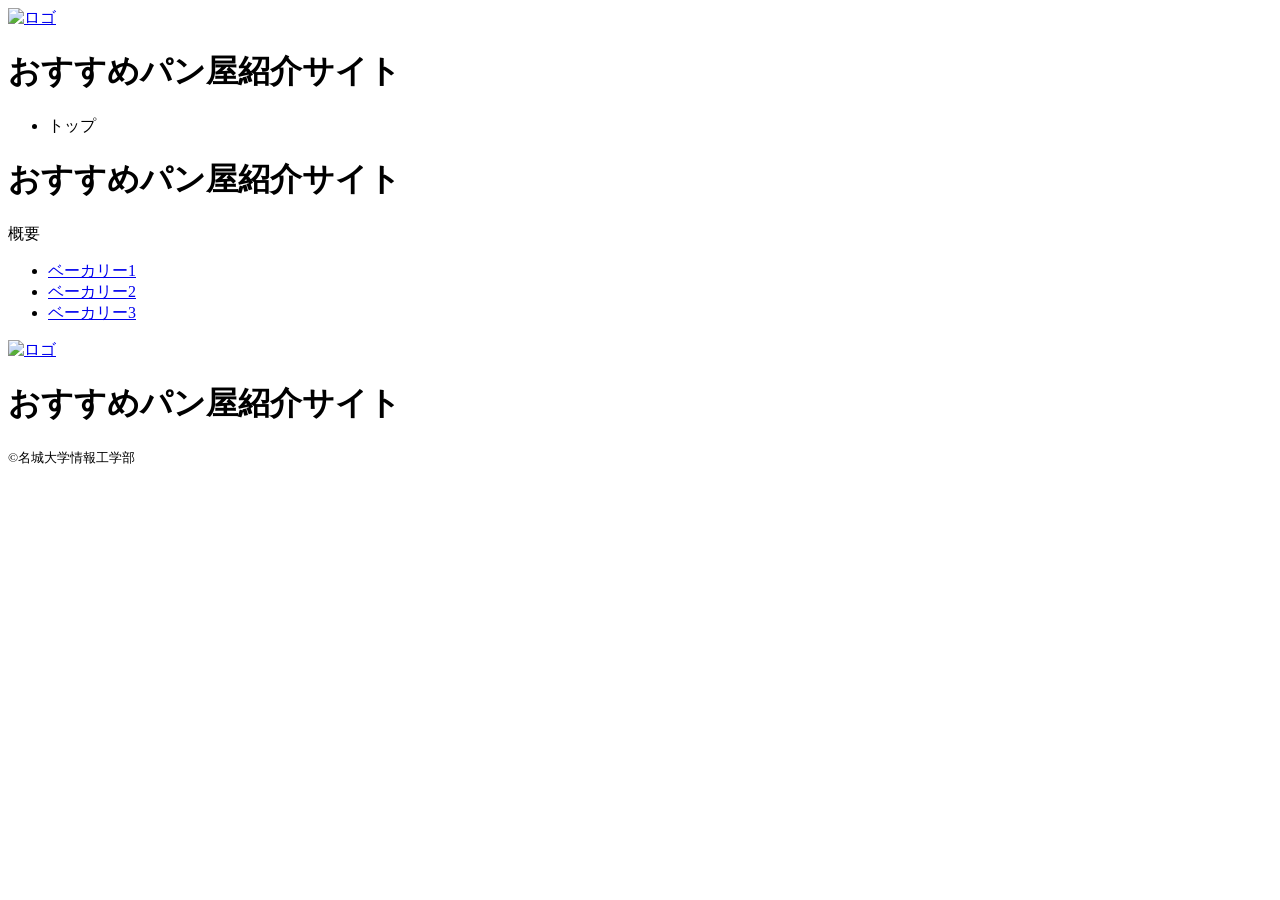
==== index.html @ cc630bf8 "Create index.html" ====
<!DOCTYPE html>
<html>
    <head>
        <meta charset="UTF-8">
        <title>おすすめパン屋紹介サイト</title>
        <meta name="descripton" content="おすすめパン屋紹介サイト">
        <meta name="viewport" content="width=device-width">
        <script src="https://ajax.googleapis.com/ajax/libs/jquery/1.11.0/jquery.min.js"></script>
        <script src="js/toggle-menu.js"></script>
        <link href="css/index.css" rel="stylesheet">
        <link rel="preconnect" href="https://fonts.googleapis.com">
        <link rel="preconnect" href="https://fonts.gstatic.com" crossorigin>
        <link href="https://fonts.googleapis.com/css2?family=Dela+Gothic+One&display=swap" rel="stylesheet">
    </head>
    <body>
        <!--header ここから-->
        <header class="header">
            <div class="header-inner">
                <a class="header-logo" href="index.html">
                    <img src="images/common/logo.png" alt="ロゴ">
                </a>
                <h1>おすすめパン屋紹介サイト</h1>
            </div>
        </header>
        <!--header ここまで-->
        <!--main ここから-->
        <main class="main">
            <nav class="floating">
                <ul>
                    <li><a herf="#">トップ</a></li>
                </ul>
            </nav>
            <div class="first-view">
                <div class="first-view-text">
                    <h1>おすすめパン屋紹介サイト</h1>
                    <p>概要</p>
                </div>
            </div>
            <div class="site-menu">
                <nav class="site-menu">
                    <ul>
                        <li><a href="bakery1.html">ベーカリー1</a></li>
                        <li><a href="bakery2.html">ベーカリー2</a></li>
                        <li><a href="bakery3.html">ベーカリー3</a></li>
                    </ul>
                </nav>
            </div>
        </main>
        <!--main ここまで-->
        <!--footer ここから-->
        <footer class="footer">
            <a class="footer-logo" href="index.html">
                <img src="images/common/logo_footer.png" alt="ロゴ">
            </a>
            <h1>おすすめパン屋紹介サイト</h1>
            <p class="copyright"><small>&copy;名城大学情報工学部</small></p>
        </footer>
        <!--footer ここまで-->
    </body>
</html>
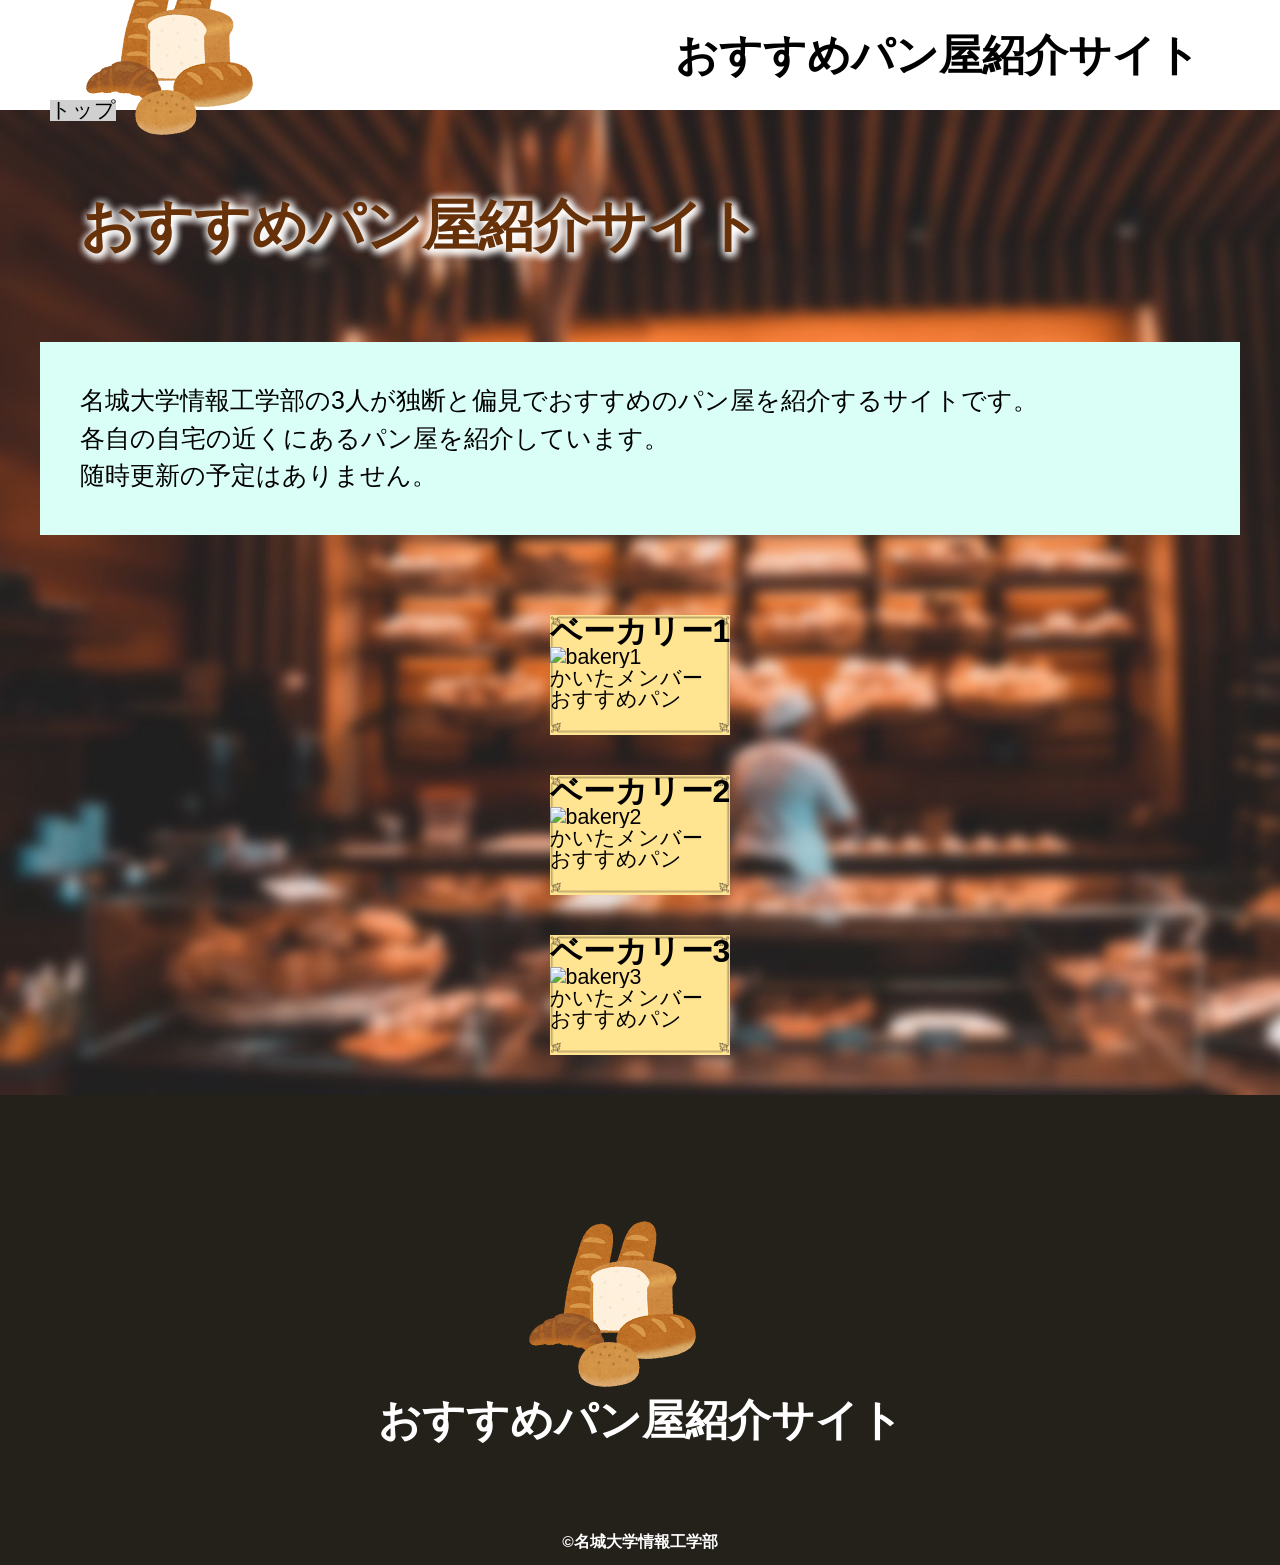
==== commit 2542bc9b: "indexのcssを整備" ====
--- a/index.html
+++ b/index.html
@@ -30,27 +30,47 @@
                     <li><a herf="#">トップ</a></li>
                 </ul>
             </nav>
-            <div class="first-view">
-                <div class="first-view-text">
-                    <h1>おすすめパン屋紹介サイト</h1>
-                    <p>概要</p>
-                </div>
+            <div class="first-view-text">
+                <h1>おすすめパン屋紹介サイト</h1>
+                <p>名城大学情報工学部の3人が独断と偏見でおすすめのパン屋を紹介するサイトです。<br>
+                    各自の自宅の近くにあるパン屋を紹介しています。<br>
+                    随時更新の予定はありません。
+                </p>
             </div>
-            <div class="site-menu">
-                <nav class="site-menu">
-                    <ul>
-                        <li><a href="bakery1.html">ベーカリー1</a></li>
-                        <li><a href="bakery2.html">ベーカリー2</a></li>
-                        <li><a href="bakery3.html">ベーカリー3</a></li>
-                    </ul>
-                </nav>
+            <div class="bakerys">
+                <ul class="bakery-list">
+                    <li>
+                        <h2>ベーカリー1</h2>
+                        <img src="images/index/" alt="bakery1">
+                        <dl>
+                            <dt>かいたメンバー</dt>
+                            <dd>おすすめパン</dd>
+                        </dl>
+                    </li>
+                    <li>
+                        <h2>ベーカリー2</h2>
+                        <img src="images/index/" alt="bakery2">
+                        <dl>
+                            <dt>かいたメンバー</dt>
+                            <dd>おすすめパン</dd>
+                        </dl>
+                    </li>
+                    <li>
+                        <h2>ベーカリー3</h2>
+                        <img src="images/index/" alt="bakery3">
+                        <dl>
+                            <dt>かいたメンバー</dt>
+                            <dd>おすすめパン</dd>
+                        </dl>
+                    </li>
+                </ul>
             </div>
         </main>
         <!--main ここまで-->
         <!--footer ここから-->
         <footer class="footer">
             <a class="footer-logo" href="index.html">
-                <img src="images/common/logo_footer.png" alt="ロゴ">
+                <img src="images/common/logo.png" alt="ロゴ">
             </a>
             <h1>おすすめパン屋紹介サイト</h1>
             <p class="copyright"><small>&copy;名城大学情報工学部</small></p>
--- a/css/index.css
+++ b/css/index.css
@@ -0,0 +1,138 @@
+@charset "utf-8";
+
+nav.floating {
+    position: absolute;
+    top: 100px;
+    left: 50px;
+    background-color: #d0d0d0;
+}
+.main{
+    display: block;
+    background-image: url("../images/index/background.png");
+    background-size: cover;
+}
+
+.first-view-text {
+    display: block;
+    padding-top: 40px;
+    padding-bottom: 40px;
+}
+
+.first-view-text h1{
+    font-family: 'Montserrat', sans-serif;
+    font-size: 56px;
+    line-height: 72px;
+    width: 100%;
+    max-width: 1200px;
+    margin-top: 40px;
+    margin-left: auto;
+    margin-right: auto;
+    padding-left: 40px;
+    padding-bottom: 40px;
+    color: #67310a;
+    font-weight: bold;
+    text-shadow: 2px 2px 10px #ffffff, 2px 2px 10px #ffffff, 2px 2px 10px #ffffff, 2px 2px 10px #ffffff;
+}
+
+.first-view-text p {
+    padding: 40px;
+    font-size: 25px;
+    width: 100%;
+    max-width: 1200px;
+    line-height: 1.5;
+    margin-top: 40px;
+    margin-left: auto;
+    margin-right: auto;
+    background-color: #dafff7;
+}
+
+
+.bakery-list{
+    display: flex;
+    flex-direction: column;
+    align-items: center;
+    padding-top: 40px;
+}
+
+.bakery-list li{
+    
+    background-color: #ffe492;
+    background-image: url(../images/index/flame2.png);
+    background-size: contain;
+    background-repeat: no-repeat;
+    background-position: center;
+    margin-bottom: 40px;
+    min-height: 120px;
+}
+
+*,
+::before,
+::after {
+    padding: 0;
+    margin: 0;
+    box-sizing: border-box;
+}
+
+ul, ol {
+    list-style: none;
+}
+
+a {
+    color: inherit;
+    text-decoration: none;
+}
+
+body {
+    font-family: sans-serif;
+    font-size: 16pt;
+    color: #000000;
+    line-height: 1;
+    background-color: #ffffff;
+}
+
+img {
+    max-width: 100%;
+}
+
+.header-inner {
+    max-width: 1200px;
+    height: 110px;
+    margin-left: auto;
+    margin-right: auto;
+    padding-left: 40px;
+    padding-right: 40px;
+    display: flex;
+    justify-content: space-between;
+    align-items: center;
+}
+
+.toggle-menu-button {
+    display: none;
+}
+
+.header-logo {
+    display: block;
+    
+}
+
+.footer {
+    color: #ffffff;
+    background-color: #24211b;
+    padding-top: 30px;
+    padding-bottom: 15px;
+    display: flex;
+    flex-direction: column;
+    align-items: center;
+}
+
+.footer-logo {
+    display: block;
+    width: 235px;
+    margin-top: 90px;
+}
+
+.copyright {
+    font-size: 14pt;
+    font-weight: bold;
+    margin-top: 90px;
+}
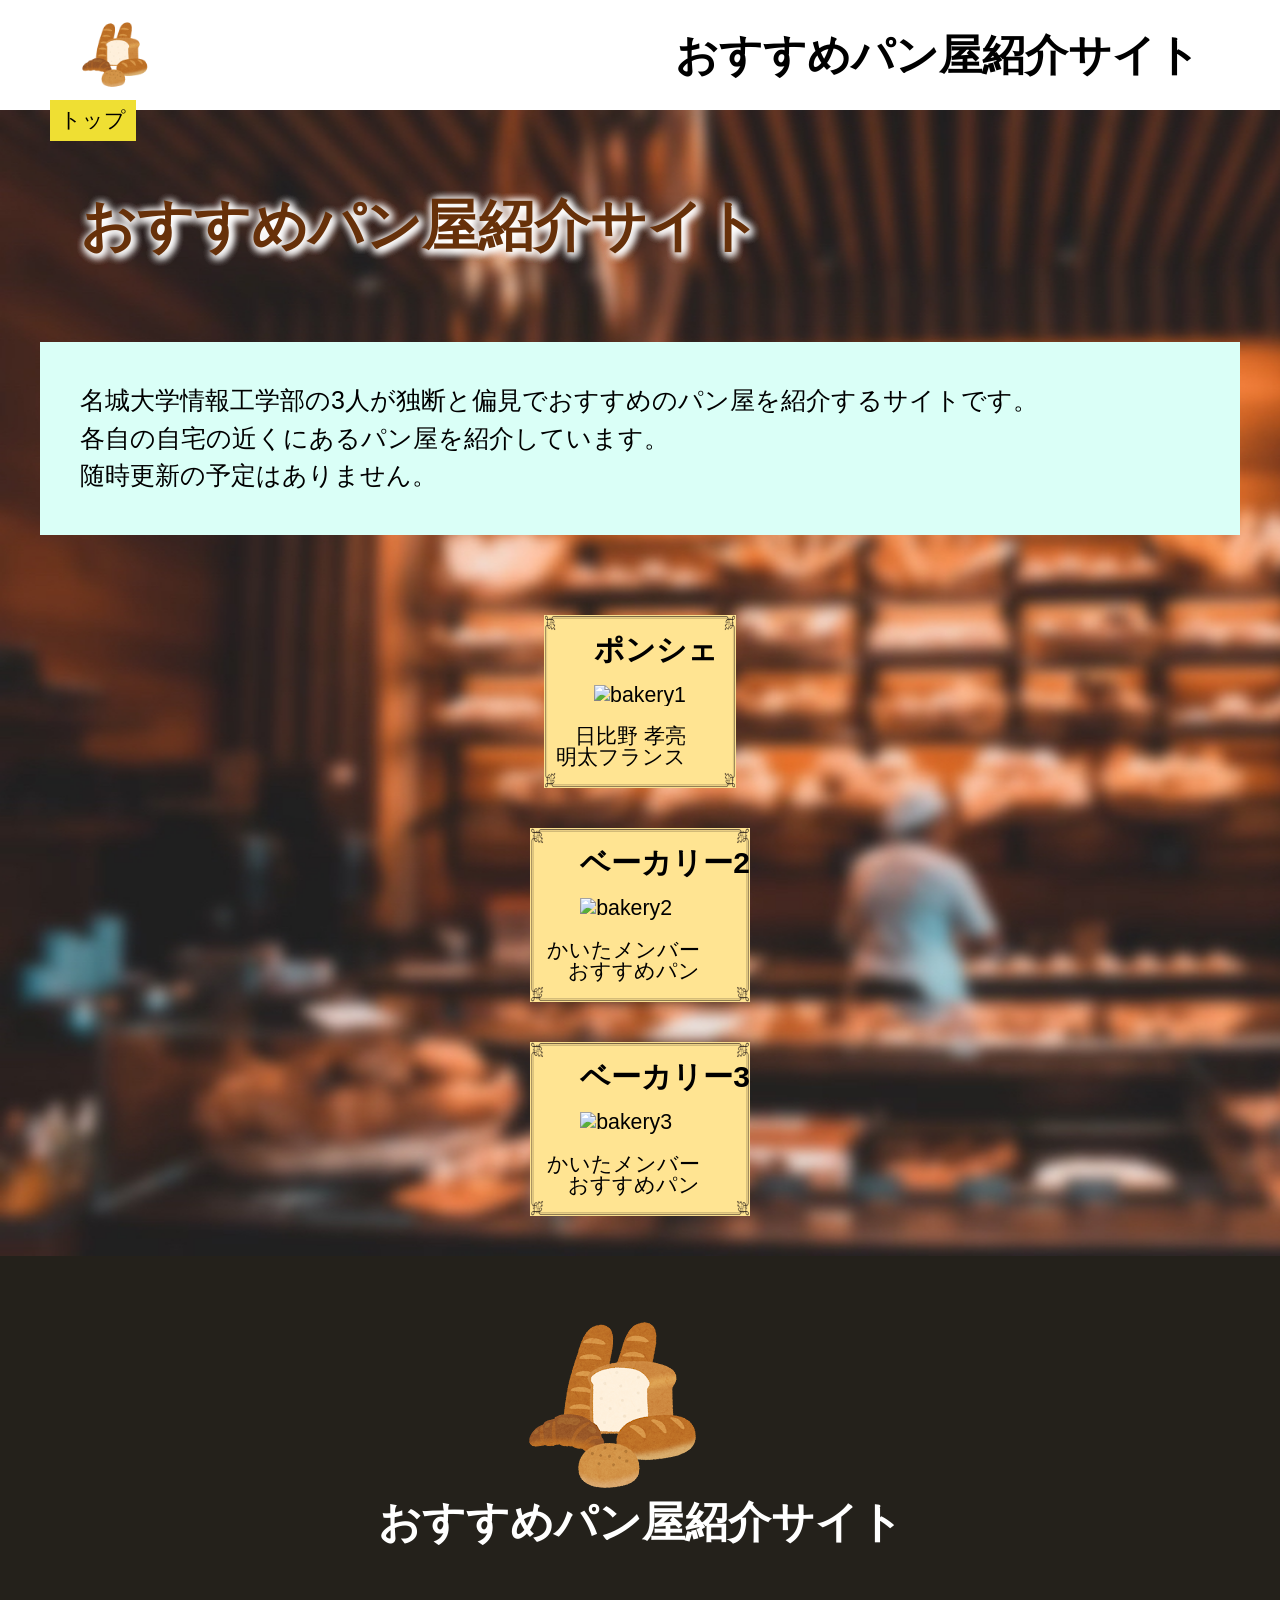
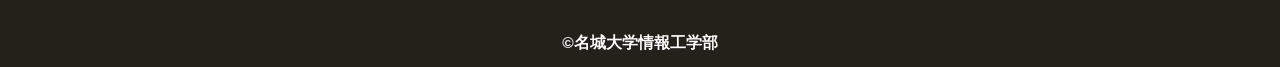
==== commit fd7c332b: "common.htmlとindex.html common.htmlはほかのベースとして使えます。 index.htmlは貼り付ける内容以外完成です。" ====
--- a/index.html
+++ b/index.html
@@ -12,7 +12,7 @@
         <link rel="preconnect" href="https://fonts.gstatic.com" crossorigin>
         <link href="https://fonts.googleapis.com/css2?family=Dela+Gothic+One&display=swap" rel="stylesheet">
     </head>
-    <body>
+    <body id="top">
         <!--header ここから-->
         <header class="header">
             <div class="header-inner">
@@ -27,7 +27,7 @@
         <main class="main">
             <nav class="floating">
                 <ul>
-                    <li><a herf="#">トップ</a></li>
+                    <li><a href="#top">トップ</a></li>
                 </ul>
             </nav>
             <div class="first-view-text">
@@ -40,28 +40,34 @@
             <div class="bakerys">
                 <ul class="bakery-list">
                     <li>
-                        <h2>ベーカリー1</h2>
-                        <img src="images/index/" alt="bakery1">
-                        <dl>
-                            <dt>かいたメンバー</dt>
-                            <dd>おすすめパン</dd>
-                        </dl>
+                        <a href="bakery1.html">
+                            <h2>ポンシェ</h2>
+                            <img src="images/index/bakery1.jpeg" alt="bakery1">
+                            <dl>
+                                <dt>日比野 孝亮</dt>
+                                <dd>明太フランス</dd>
+                            </dl>
+                        </a>
                     </li>
                     <li>
-                        <h2>ベーカリー2</h2>
-                        <img src="images/index/" alt="bakery2">
-                        <dl>
-                            <dt>かいたメンバー</dt>
-                            <dd>おすすめパン</dd>
-                        </dl>
+                        <a href="bakery2.html">
+                            <h2>ベーカリー2</h2>
+                            <img src="images/index/" alt="bakery2">
+                            <dl>
+                                <dt>かいたメンバー</dt>
+                                <dd>おすすめパン</dd>
+                            </dl>
+                        </a>
                     </li>
                     <li>
-                        <h2>ベーカリー3</h2>
-                        <img src="images/index/" alt="bakery3">
-                        <dl>
-                            <dt>かいたメンバー</dt>
-                            <dd>おすすめパン</dd>
-                        </dl>
+                        <a href="bakery3.html">
+                            <h2>ベーカリー3</h2>
+                            <img src="images/index/" alt="bakery3">
+                            <dl>
+                                <dt>かいたメンバー</dt>
+                                <dd>おすすめパン</dd>
+                            </dl>
+                        </a>
                     </li>
                 </ul>
             </div>
--- a/css/index.css
+++ b/css/index.css
@@ -1,11 +1,5 @@
 @charset "utf-8";
 
-nav.floating {
-    position: absolute;
-    top: 100px;
-    left: 50px;
-    background-color: #d0d0d0;
-}
 .main{
     display: block;
     background-image: url("../images/index/background.png");
@@ -16,6 +10,8 @@
     display: block;
     padding-top: 40px;
     padding-bottom: 40px;
+    margin-left: 10px;
+    margin-right: 10px;
 }
 
 .first-view-text h1{
@@ -55,14 +51,46 @@
 }
 
 .bakery-list li{
-    
     background-color: #ffe492;
     background-image: url(../images/index/flame2.png);
-    background-size: contain;
+    background-size: 100% 100%;
     background-repeat: no-repeat;
     background-position: center;
     margin-bottom: 40px;
     min-height: 120px;
+}
+
+.bakery-list li a h2{
+    font-size: 30px;
+    font-weight: bold;
+    padding-top: 20px;
+    padding-bottom: 20px;
+    padding-left: 50px;
+}
+
+.bakery-list li a img{
+    display: block;
+    max-width: 500px;
+    margin-left: 50px;
+    margin-right: 50px;
+}
+
+.bakery-list li a dl{
+    display: flex;
+    flex-direction: column;
+    text-align: right;
+    padding-top: 20px;
+    padding-bottom: 20px;
+    padding-right: 50px;
+}
+
+nav.floating {
+    position: fixed;
+    top: 100px;
+    left: 50px;
+    z-index: 9999;
+    padding: 10px;
+    background-color: #efdf33;
 }
 
 *,
@@ -110,9 +138,10 @@
     display: none;
 }
 
-.header-logo {
+.header-logo img{
     display: block;
-    
+    height: 70px;
+    width: auto;    
 }
 
 .footer {
@@ -128,7 +157,13 @@
 .footer-logo {
     display: block;
     width: 235px;
-    margin-top: 90px;
+    margin-top: 30px;
+}
+
+.footer h1{
+    display: block;
+    margin-left: 20px;
+    margin-right: 20px;
 }
 
 .copyright {
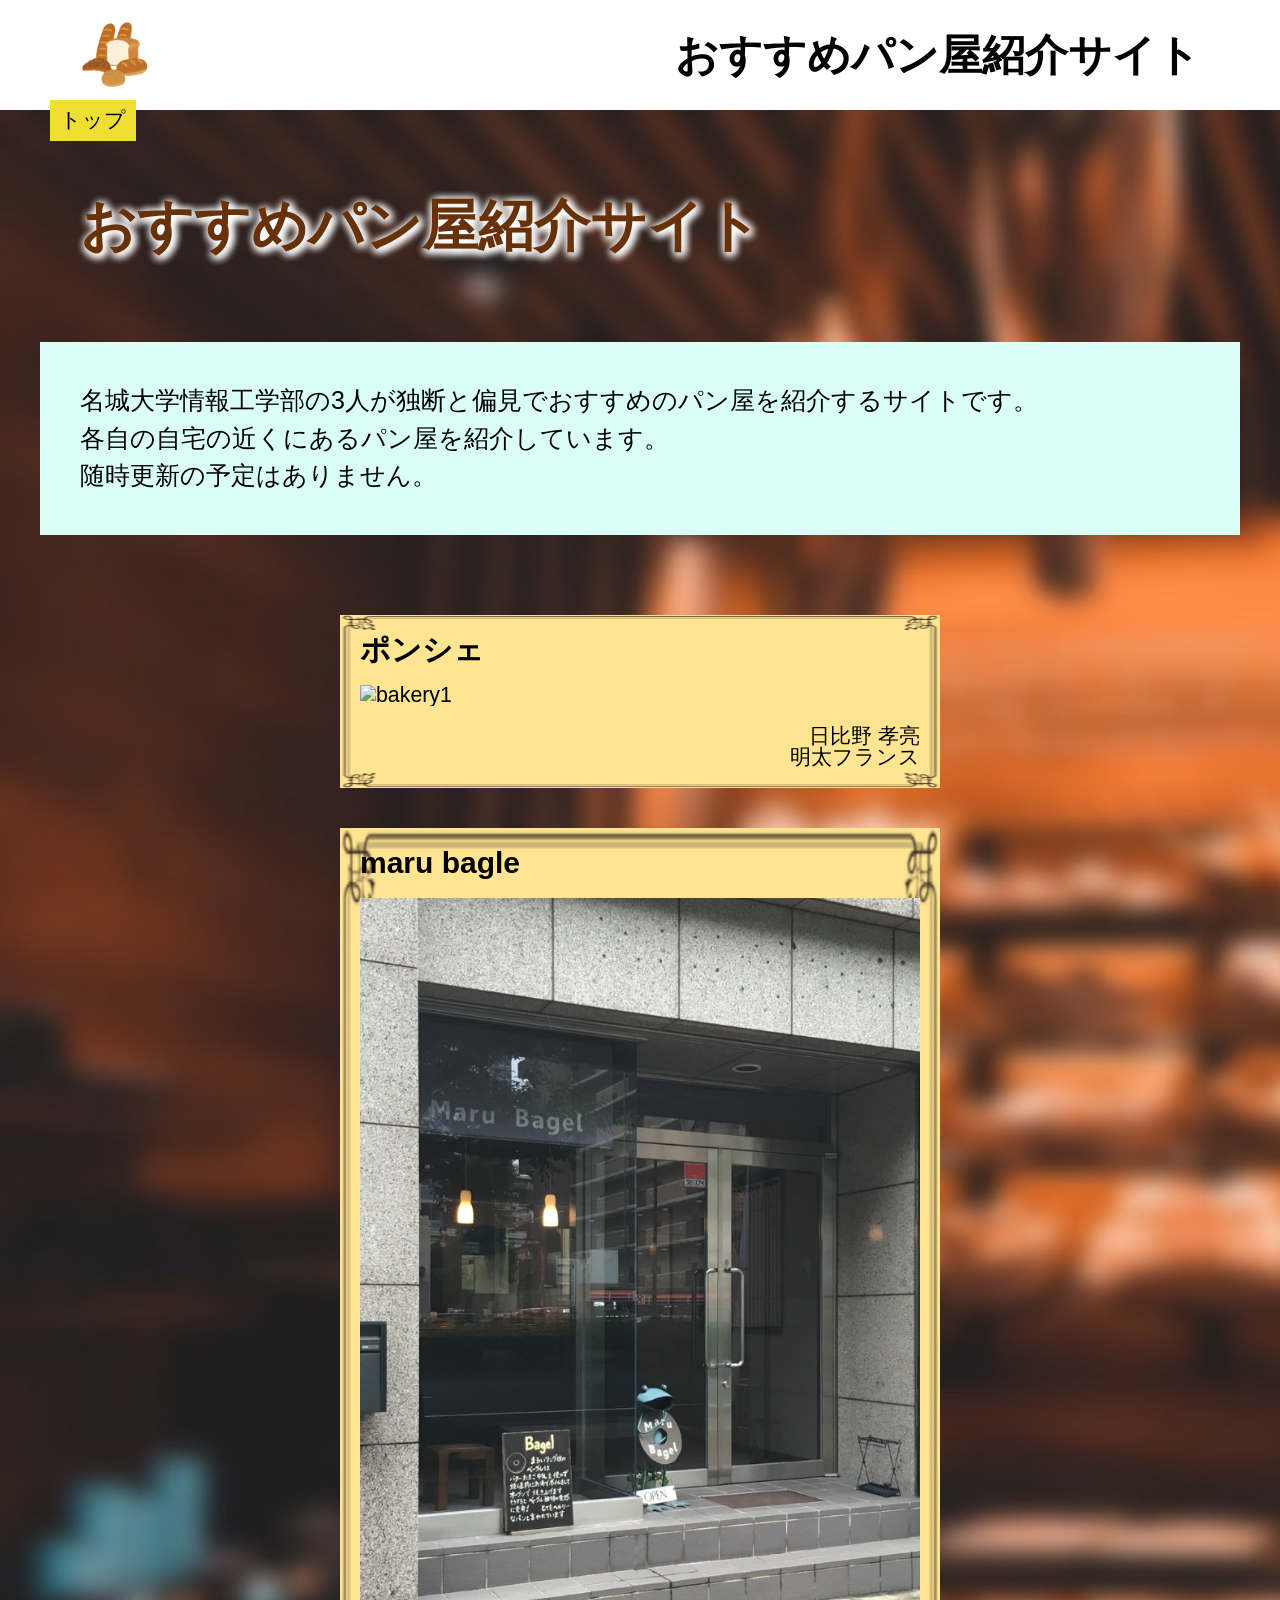
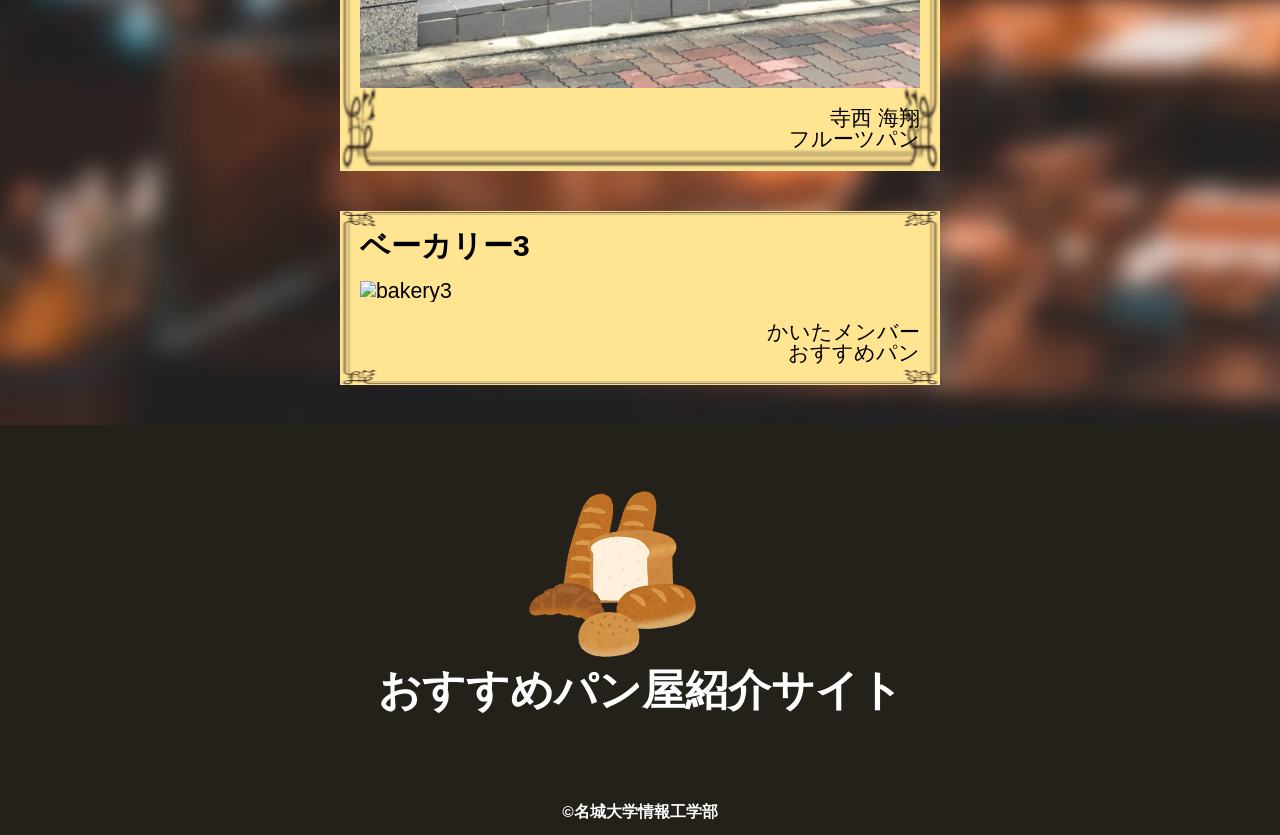
==== commit f40d703f: "251205121mystore" ====
--- a/index.html
+++ b/index.html
@@ -50,12 +50,12 @@
                         </a>
                     </li>
                     <li>
-                        <a href="bakery2.html">
-                            <h2>ベーカリー2</h2>
-                            <img src="images/index/" alt="bakery2">
+                        <a href="my_bread_store.html">
+                            <h2>maru bagle</h2>
+                            <img src="images/my_bread_store/Maru Bagle.png" alt="bakery2">
                             <dl>
-                                <dt>かいたメンバー</dt>
-                                <dd>おすすめパン</dd>
+                                <dt>寺西 海翔</dt>
+                                <dd>フルーツパン</dd>
                             </dl>
                         </a>
                     </li>
--- a/css/index.css
+++ b/css/index.css
@@ -57,31 +57,31 @@
     background-repeat: no-repeat;
     background-position: center;
     margin-bottom: 40px;
-    min-height: 120px;
+    width: 90%;
+    max-width: 600px;
+
 }
 
 .bakery-list li a h2{
     font-size: 30px;
     font-weight: bold;
-    padding-top: 20px;
-    padding-bottom: 20px;
-    padding-left: 50px;
+    padding: 20px;
 }
 
 .bakery-list li a img{
     display: block;
-    max-width: 500px;
-    margin-left: 50px;
-    margin-right: 50px;
+    width: 100%;
+    height: auto;
+    padding-right: 20px;
+    padding-left: 20px;
+    margin: 0;
 }
 
 .bakery-list li a dl{
     display: flex;
     flex-direction: column;
     text-align: right;
-    padding-top: 20px;
-    padding-bottom: 20px;
-    padding-right: 50px;
+    padding: 20px;
 }
 
 nav.floating {
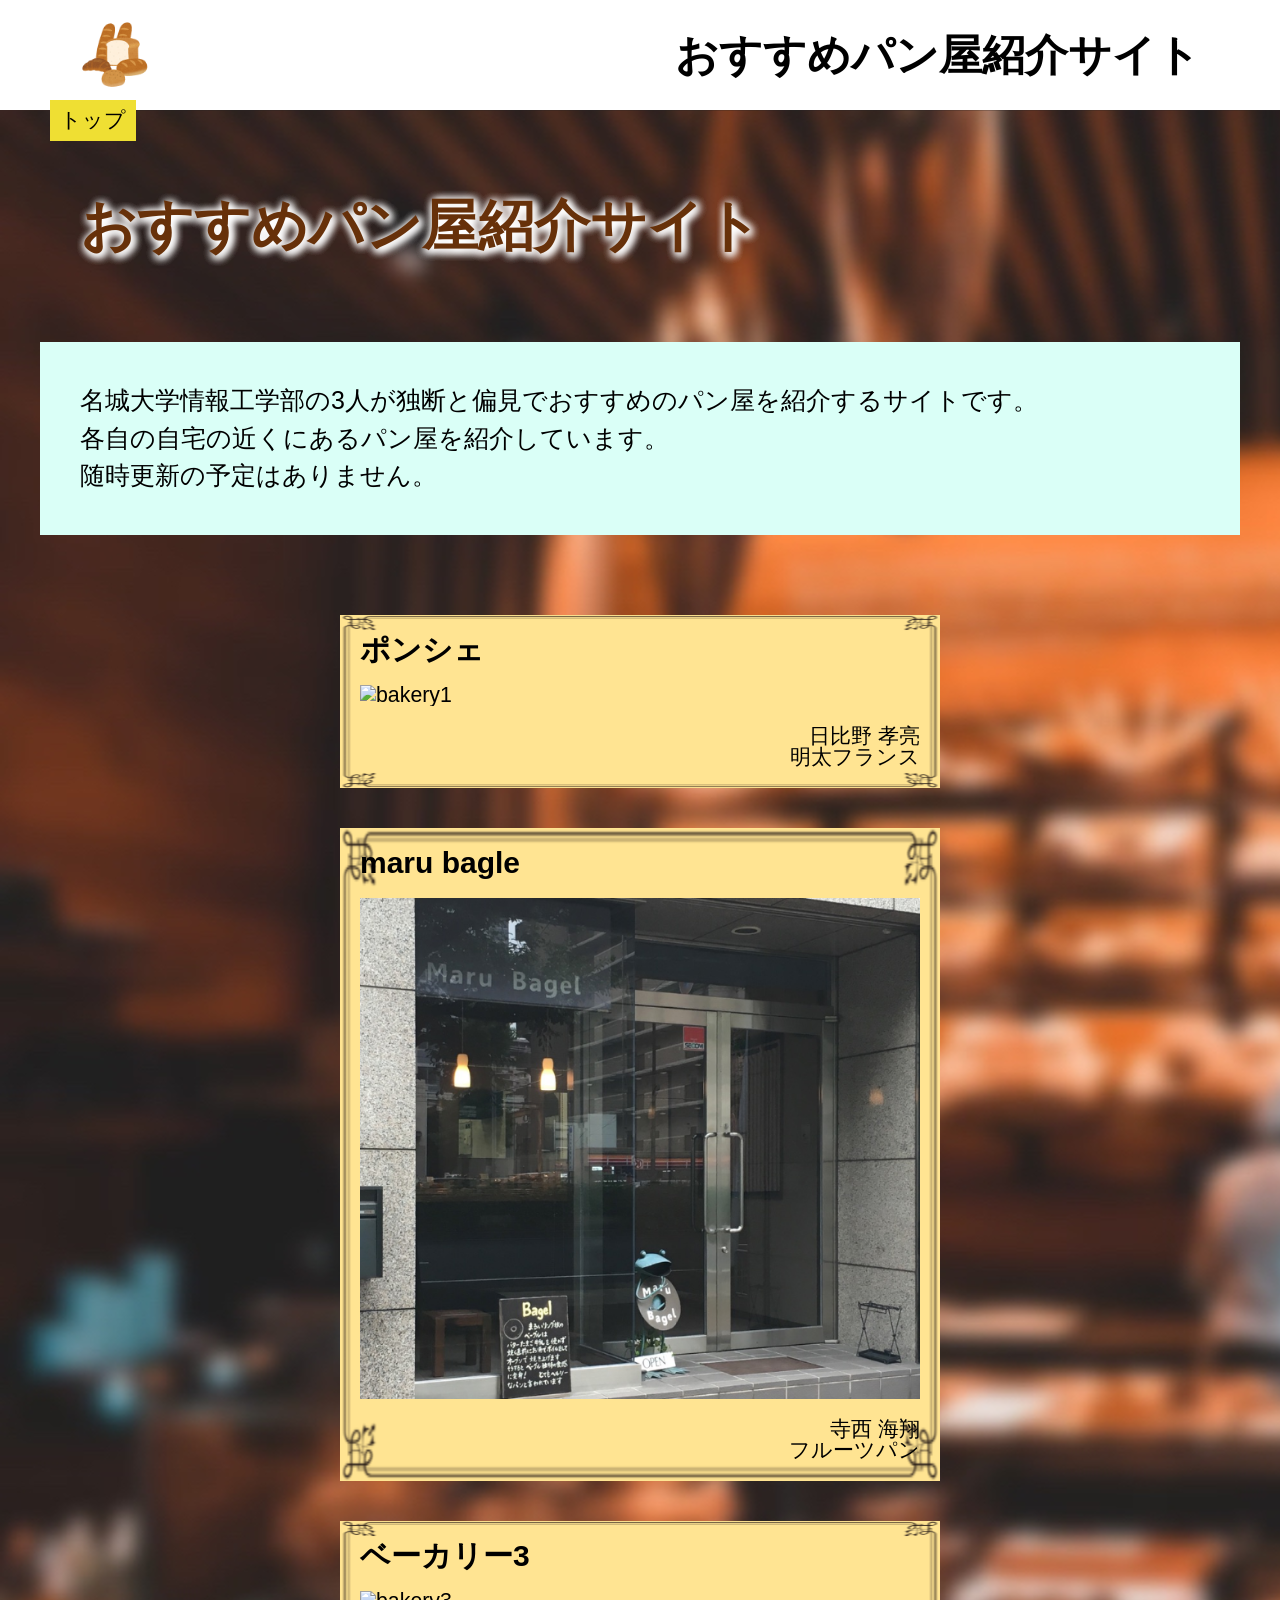
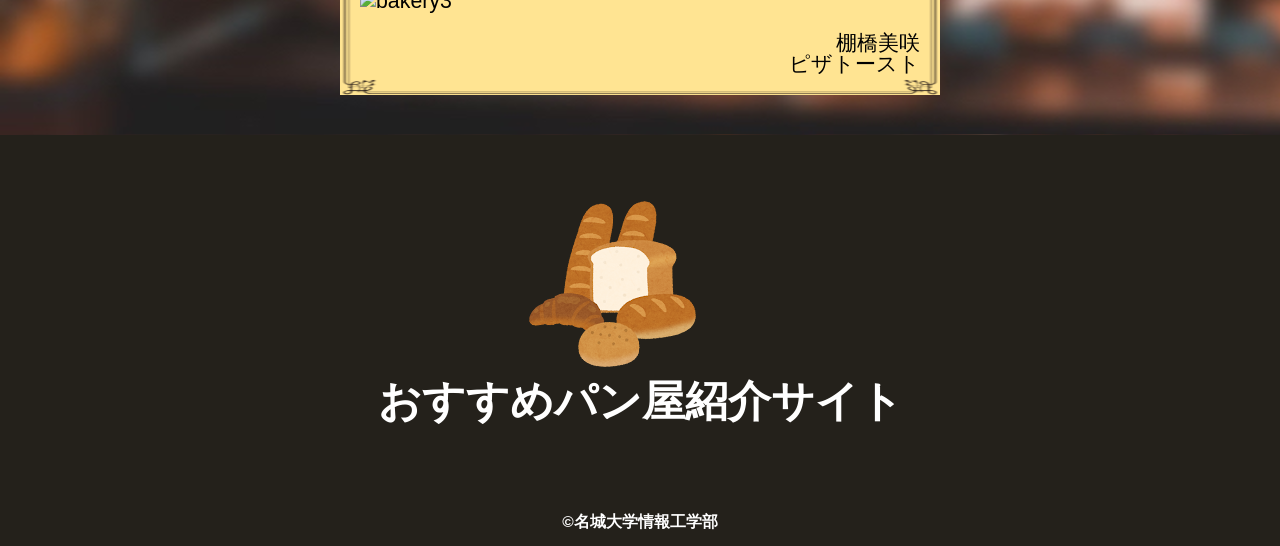
==== commit a340fd0f: "Update index.html" ====
--- a/index.html
+++ b/index.html
@@ -62,10 +62,10 @@
                     <li>
                         <a href="bakery3.html">
                             <h2>ベーカリー3</h2>
-                            <img src="images/index/" alt="bakery3">
+                            <img src="images/index/241205701_bakery/外観.JPG" alt="bakery3">
                             <dl>
-                                <dt>かいたメンバー</dt>
-                                <dd>おすすめパン</dd>
+                                <dt>棚橋美咲</dt>
+                                <dd>ピザトースト</dd>
                             </dl>
                         </a>
                     </li>
@@ -83,4 +83,4 @@
         </footer>
         <!--footer ここまで-->
     </body>
-</html>+</html>
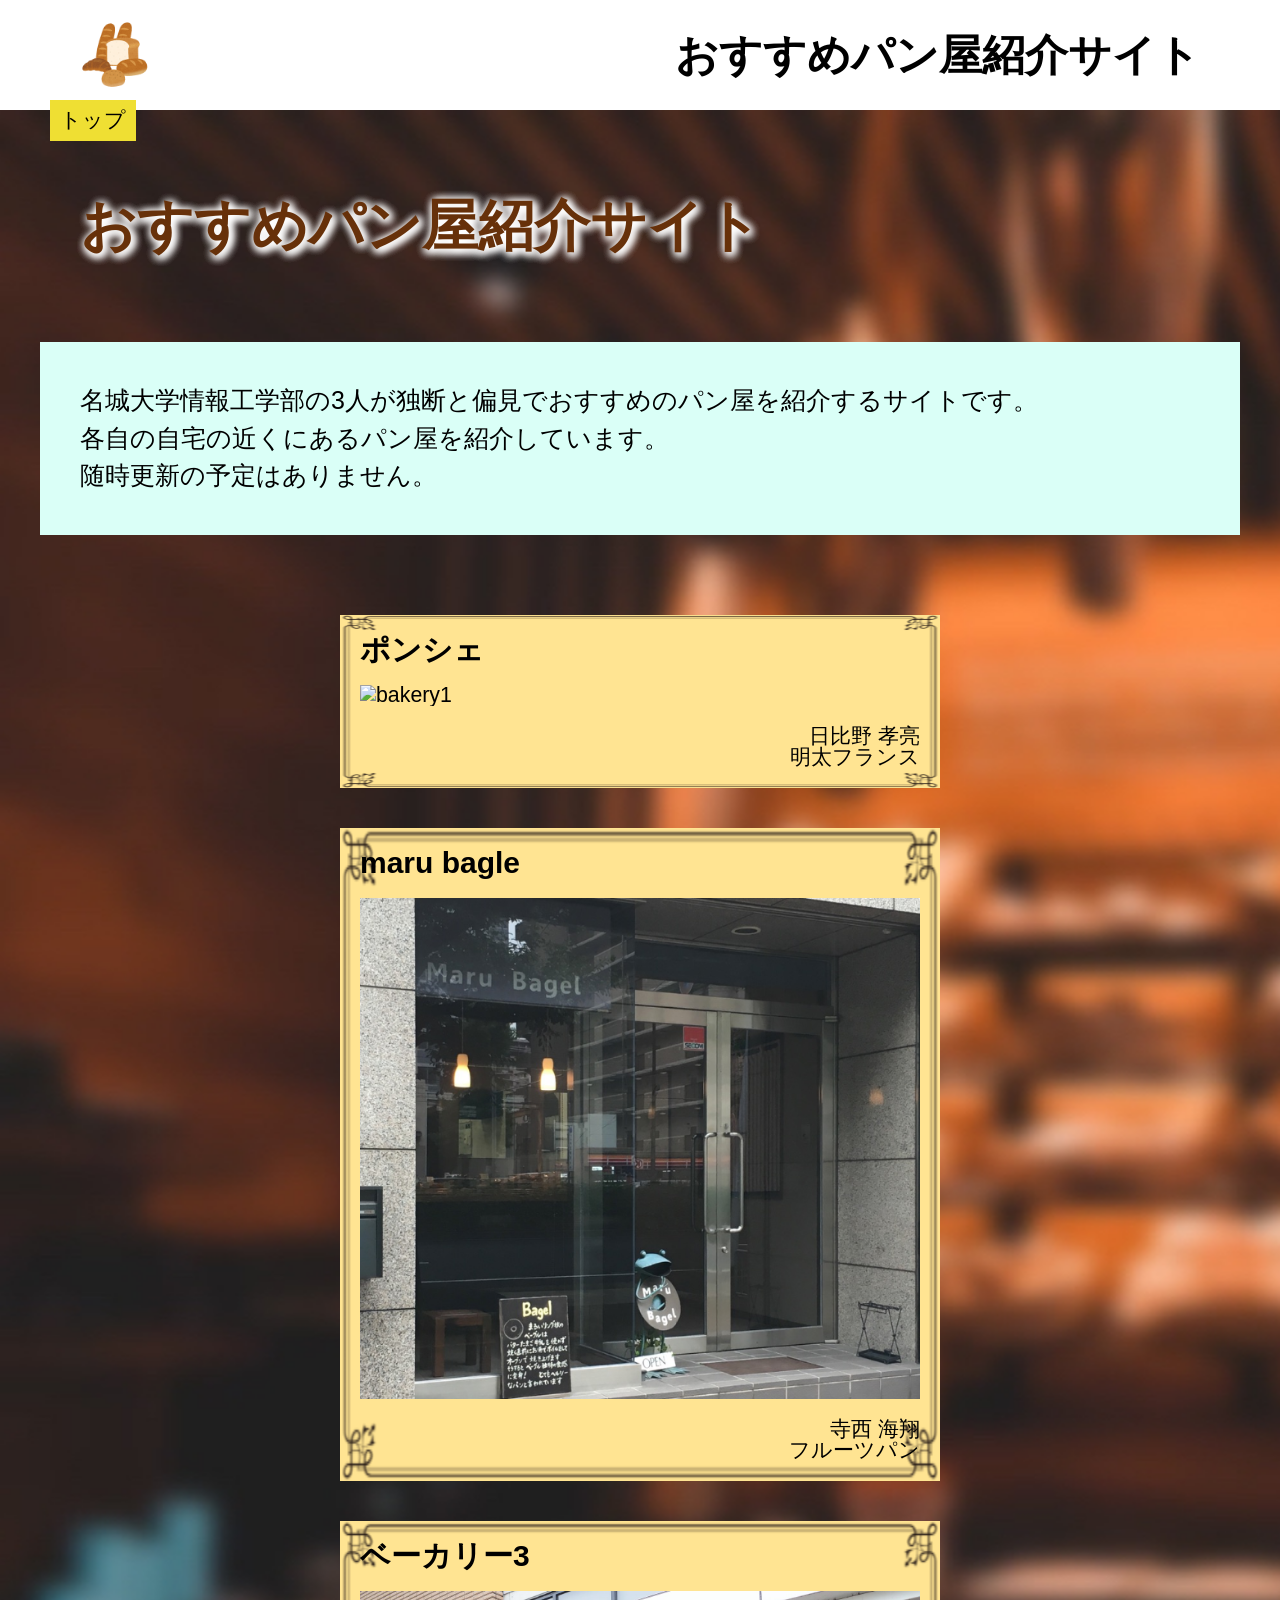
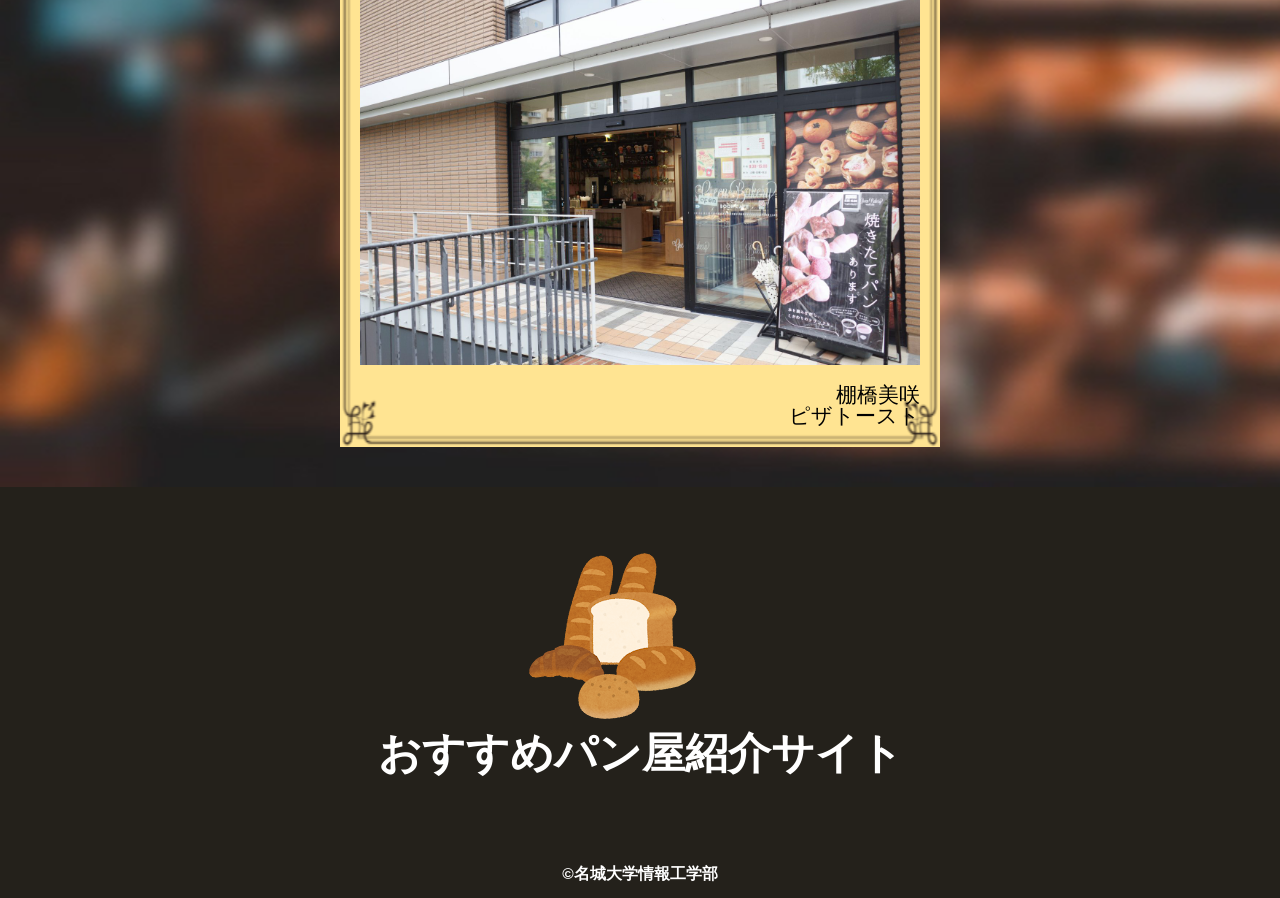
==== commit 84427b73: "Update index.html" ====
--- a/index.html
+++ b/index.html
@@ -62,7 +62,7 @@
                     <li>
                         <a href="bakery3.html">
                             <h2>ベーカリー3</h2>
-                            <img src="images/index/241205701_bakery/外観.JPG" alt="bakery3">
+                            <img src="images/241205701_bakery/外観.JPG" alt="bakery3">
                             <dl>
                                 <dt>棚橋美咲</dt>
                                 <dd>ピザトースト</dd>
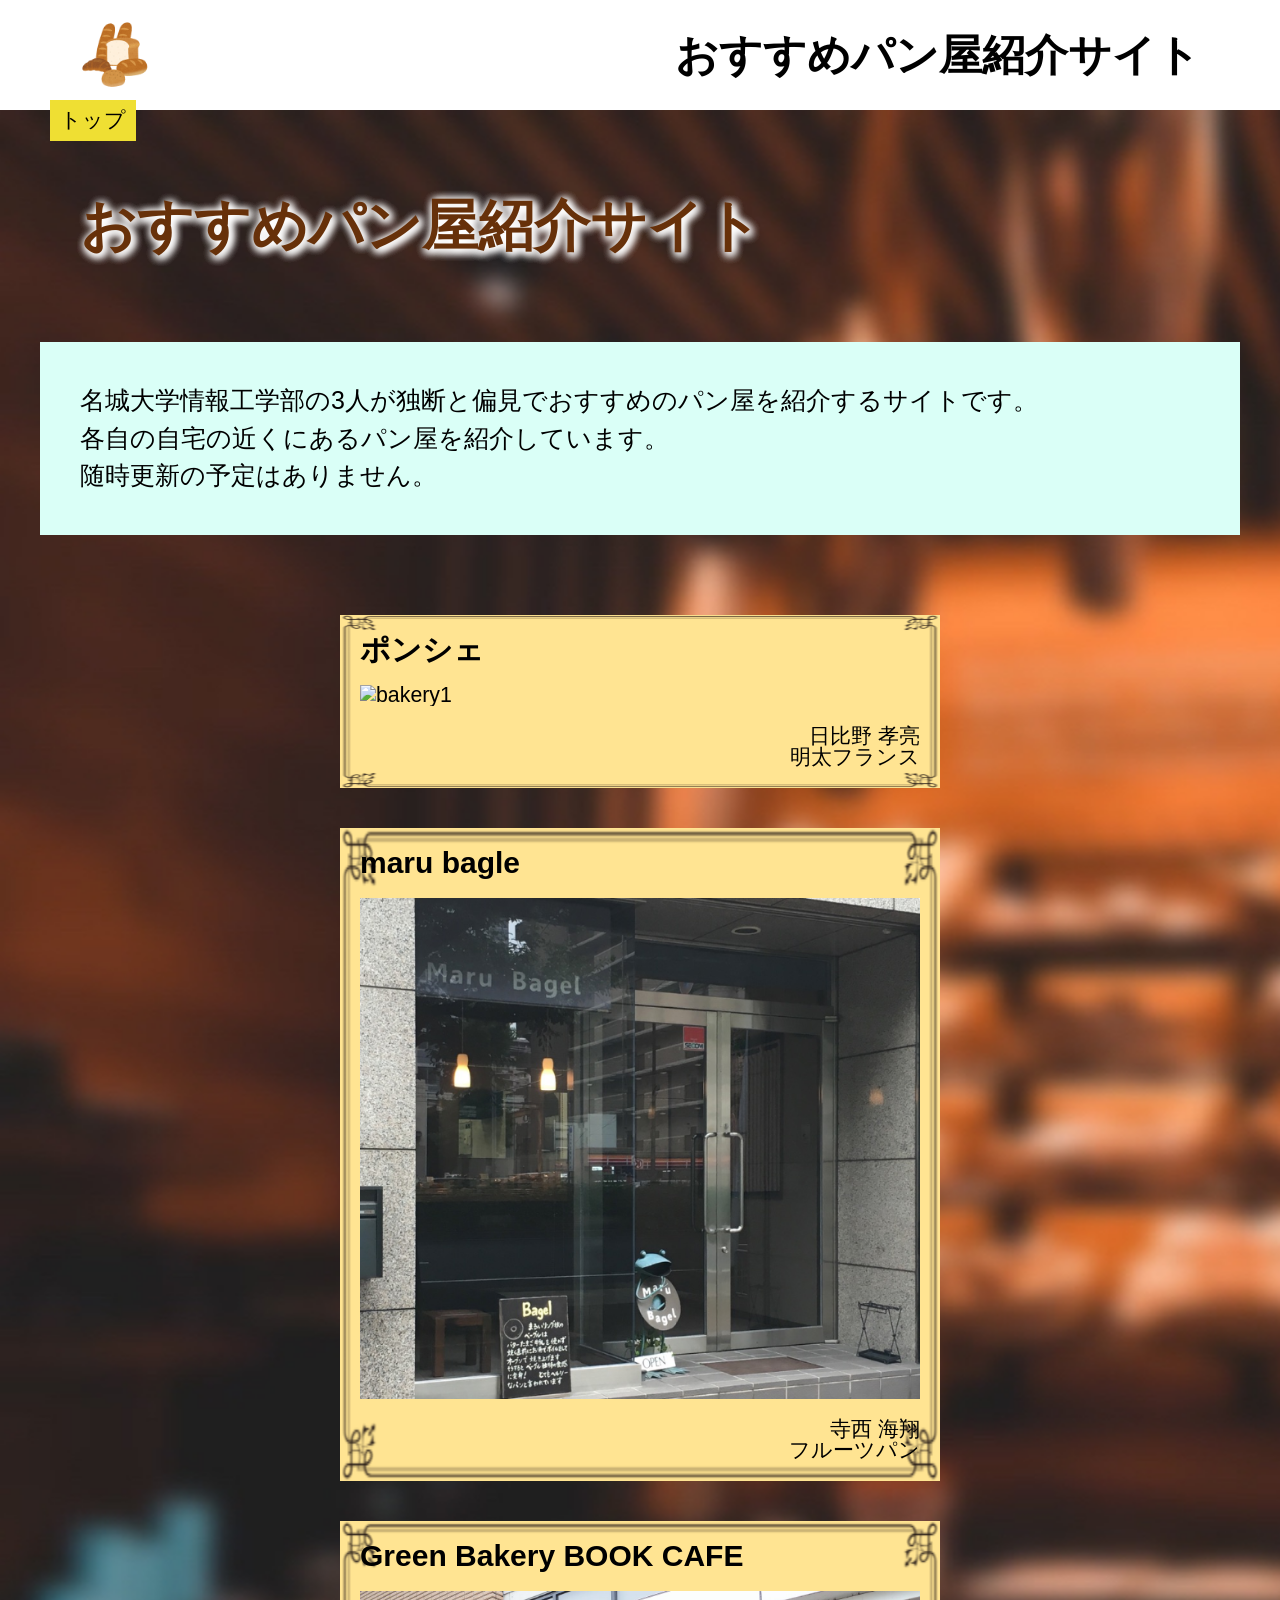
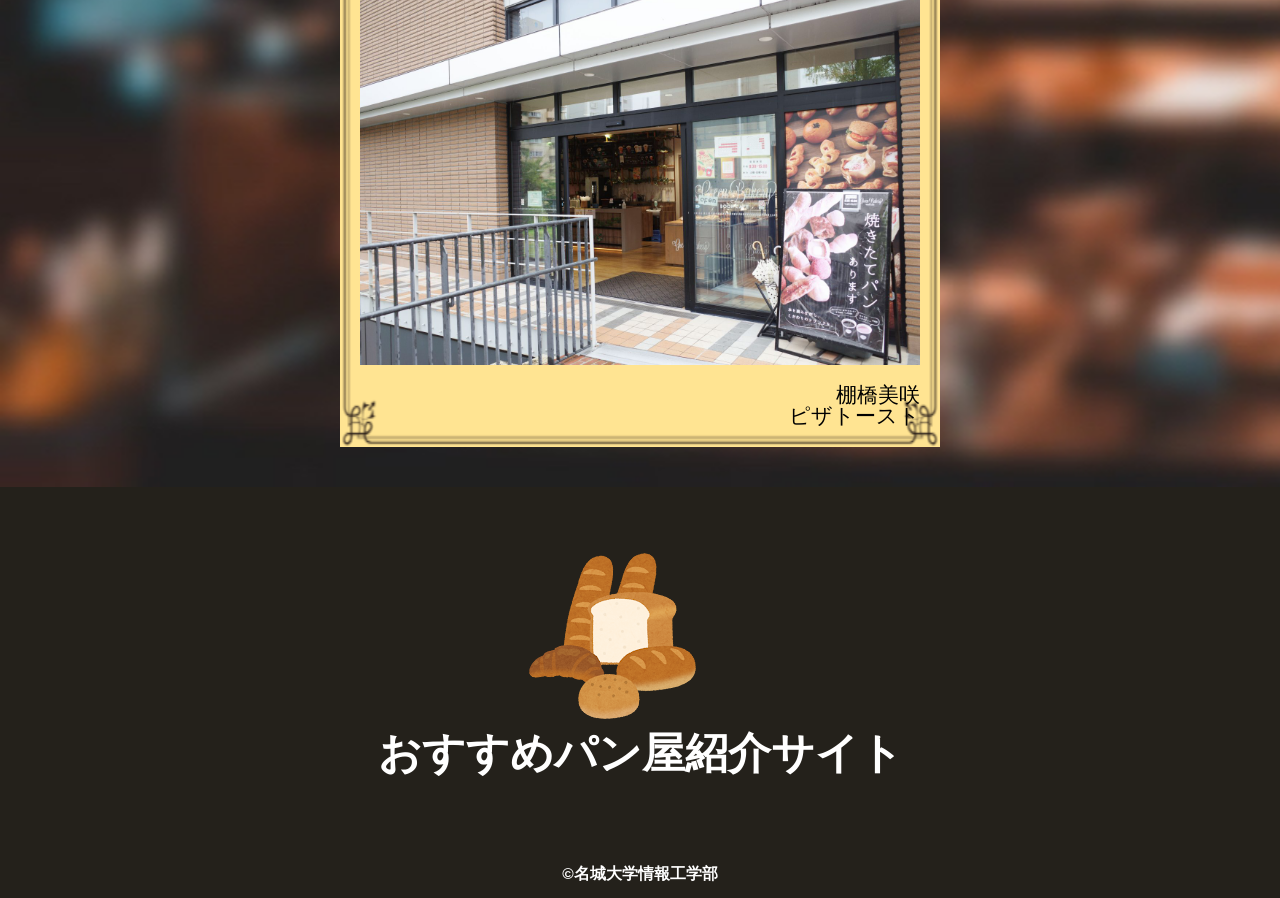
==== commit 7ea12d83: "Update index.html" ====
--- a/index.html
+++ b/index.html
@@ -61,7 +61,7 @@
                     </li>
                     <li>
                         <a href="bakery3.html">
-                            <h2>ベーカリー3</h2>
+                            <h2>Green Bakery BOOK CAFE </h2>
                             <img src="images/241205701_bakery/外観.JPG" alt="bakery3">
                             <dl>
                                 <dt>棚橋美咲</dt>
